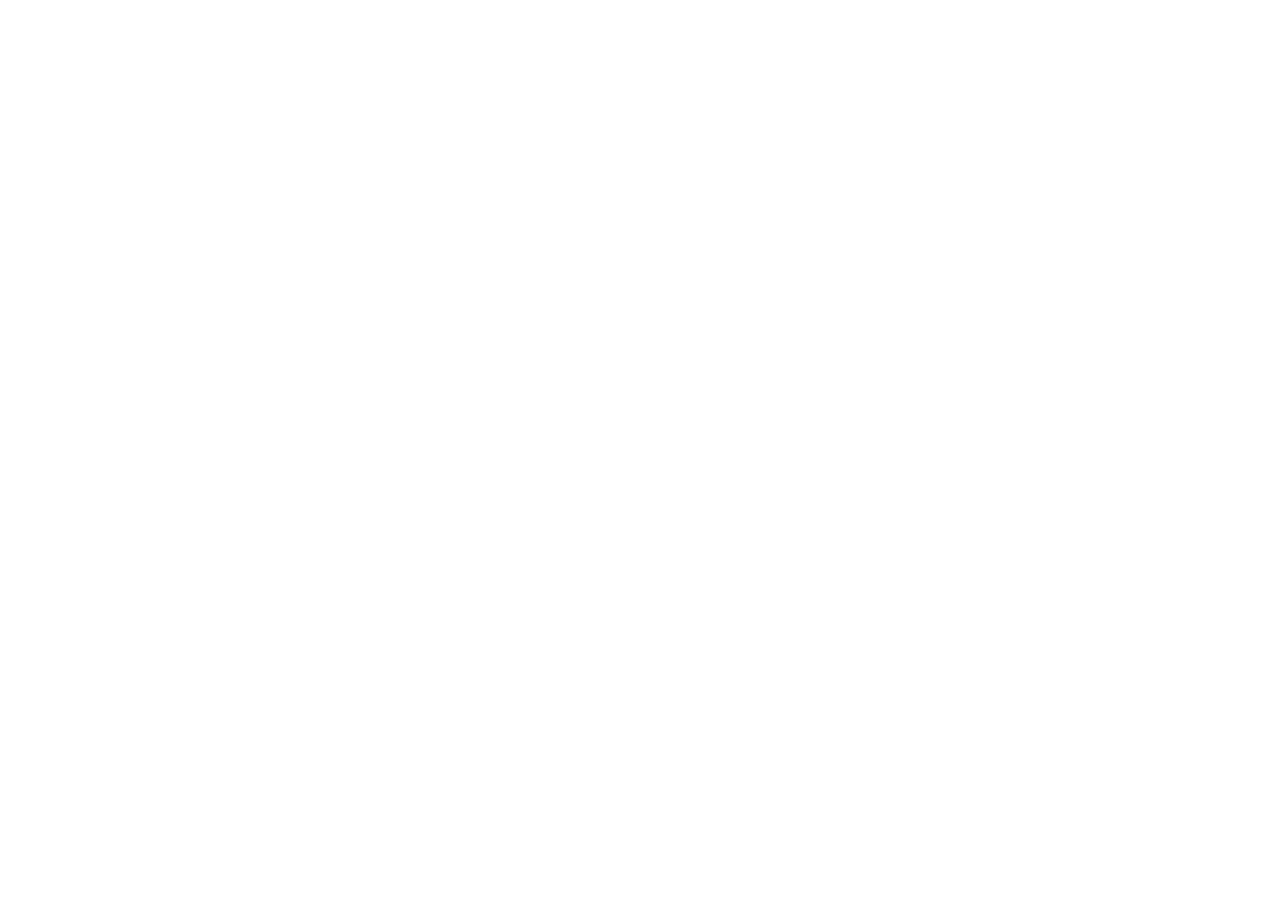
==== index.html @ 31092b4f "Initial commit" ====
<!DOCTYPE html>
<html lang="en">
<head>
        <meta charset="UTF-8">
        <meta name="viewport" content="width=device-width, initial-scale=1.0">
        <title>Etch a Sketch</title>
        <link rel="stylesheet" href="style.css">
        <script src="script.js" defer></script>
</head>
<body>

</body>
</html>
---- style.css ----
/*
Josh's Custom CSS Reset
https://www.joshwcomeau.com/css/custom-css-reset/
*/
*, *::before, *::after {
        box-sizing: border-box;
}
* {
        margin: 0;
}
body {
        line-height: 1.5;
        -webkit-font-smoothing: antialiased;
}
img, picture, video, canvas, svg {
        display: block;
        max-width: 100%;
}
input, button, textarea, select {
        font: inherit;
}
p, h1, h2, h3, h4, h5, h6 {
        overflow-wrap: break-word;
}
#root, #__next {
        isolation: isolate;
}

/* END CSS RESET */
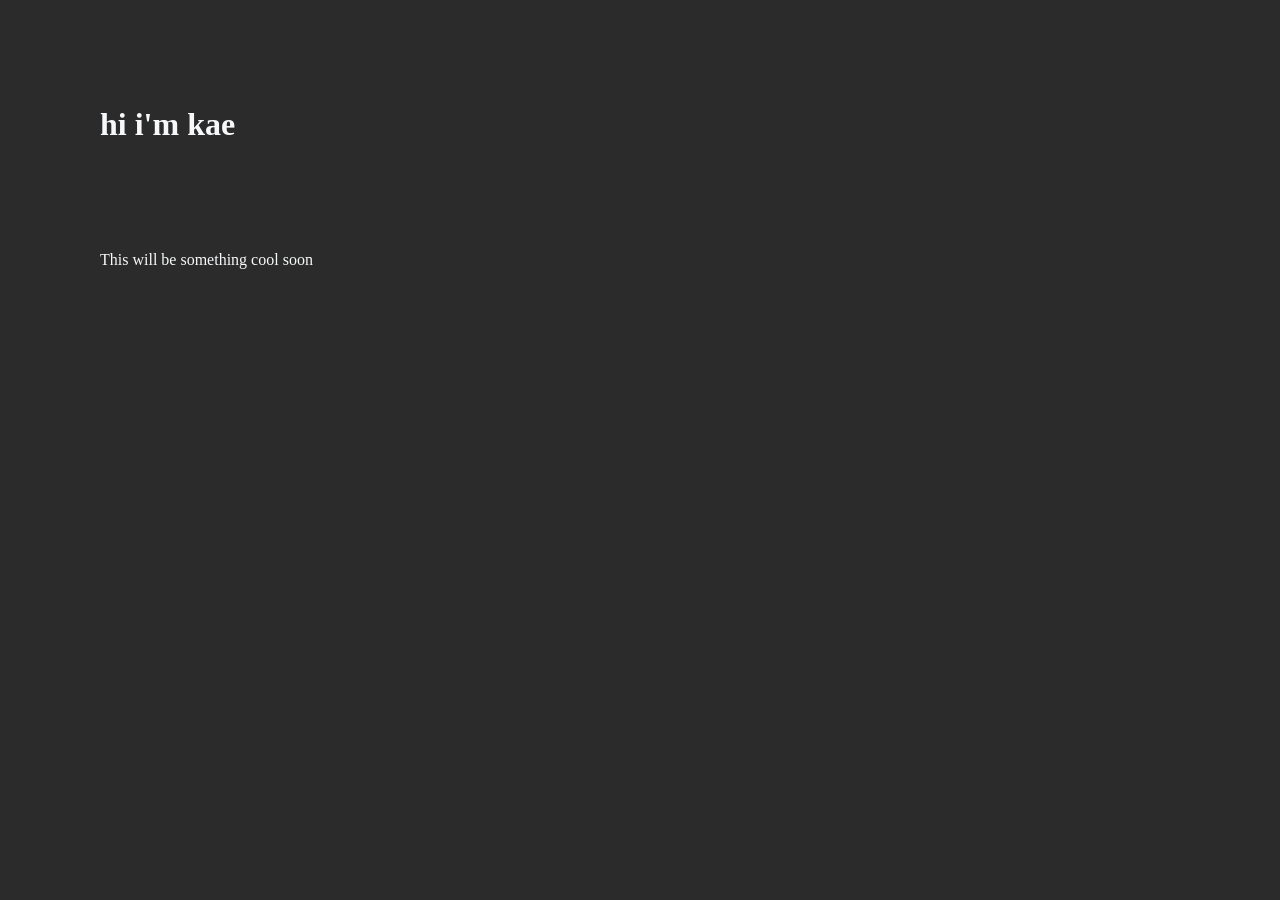
==== commit de505578: "first name" ====
--- a/index.html
+++ b/index.html
@@ -3,11 +3,12 @@
 <head>
         <meta charset="UTF-8">
         <meta name="viewport" content="width=device-width, initial-scale=1.0">
-        <title>Etch a Sketch</title>
+        <title>Hi!</title>
         <link rel="stylesheet" href="style.css">
         <script src="script.js" defer></script>
 </head>
 <body>
-
+	<h1 class="nametag">hi i'm kae</h1>
+	<p class="description">This will be something cool soon</p>
 </body>
-</html>+</html>
--- a/style.css
+++ b/style.css
@@ -26,4 +26,19 @@
         isolation: isolate;
 }
 
-/* END CSS RESET */+/* END CSS RESET */
+
+body {
+	background-color: #2b2b2b;
+}
+
+
+.nametag {
+	color: #f7f8f9;
+	padding: 100px;
+}
+
+.description {
+	color: #f7f8f9;
+	padding-left: 100px;
+}
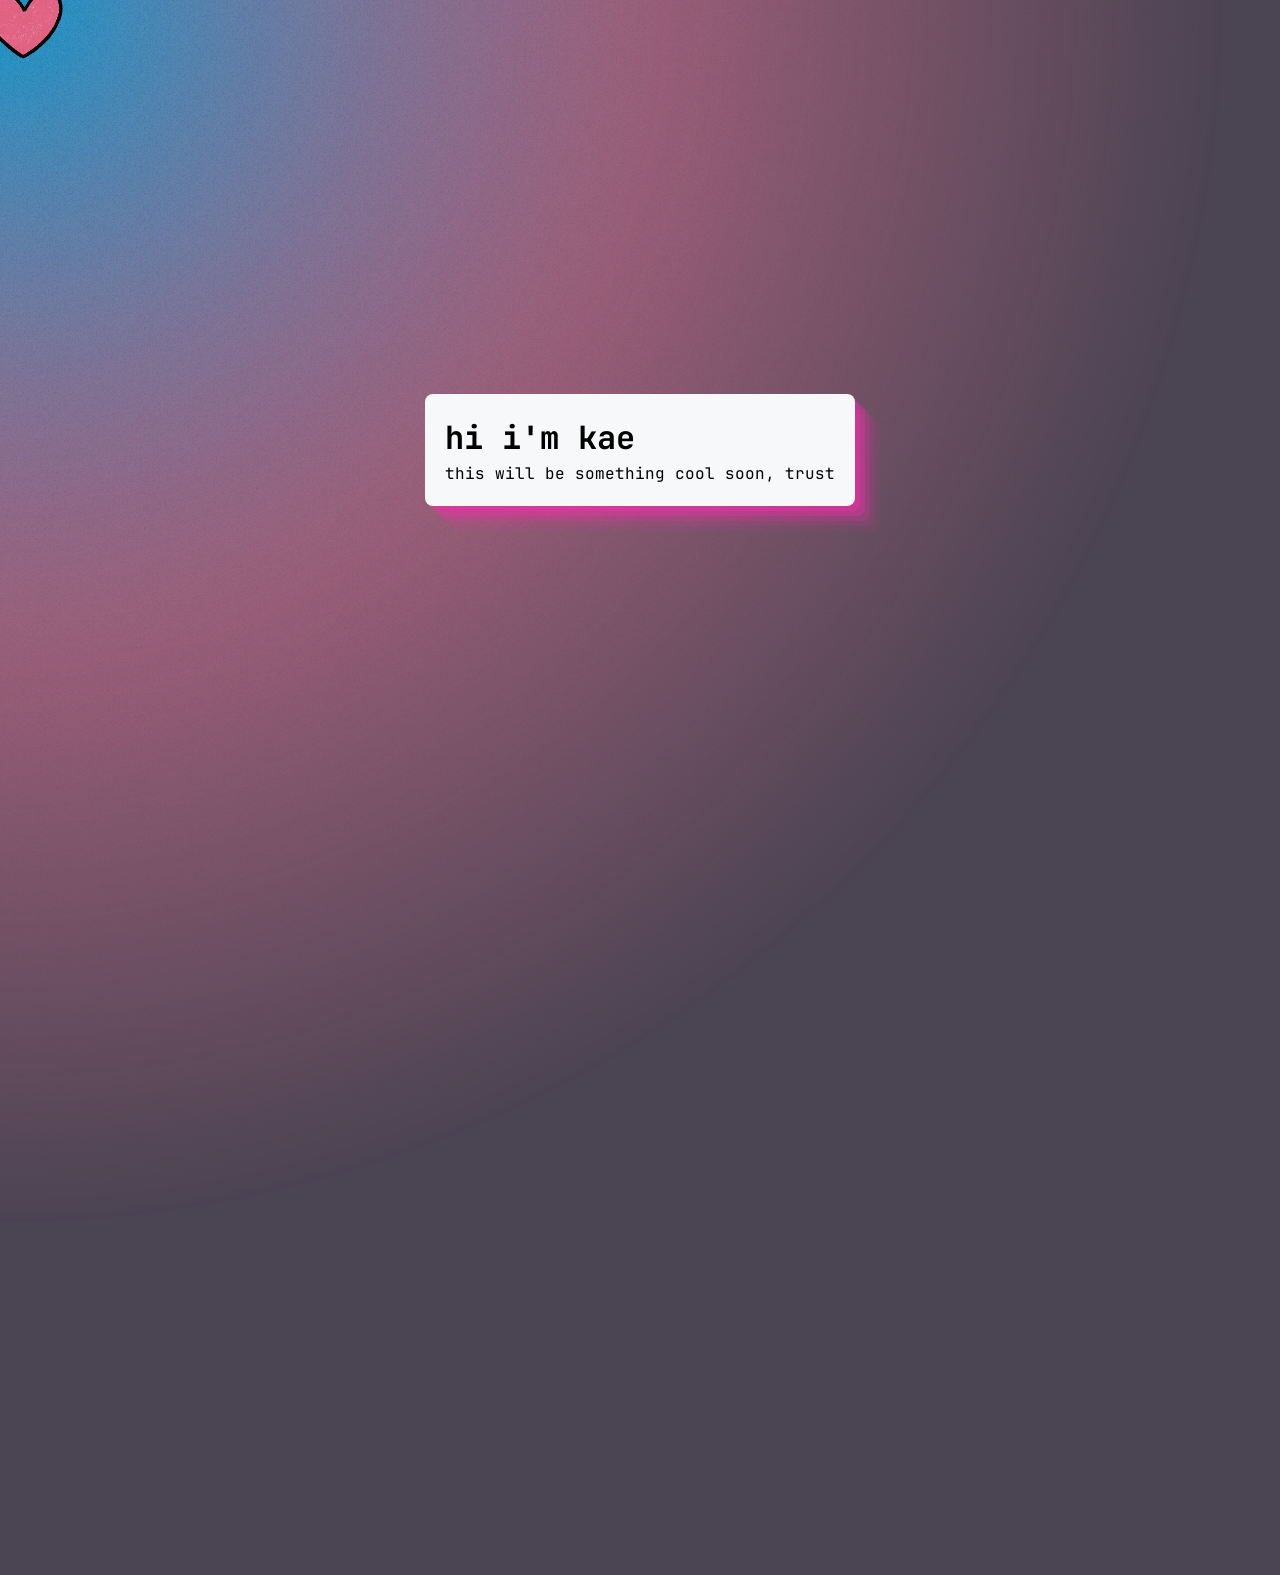
==== commit 64025e9d: "add base" ====
--- a/index.html
+++ b/index.html
@@ -1,14 +1,24 @@
 <!DOCTYPE html>
 <html lang="en">
+
 <head>
-        <meta charset="UTF-8">
-        <meta name="viewport" content="width=device-width, initial-scale=1.0">
-        <title>Hi!</title>
-        <link rel="stylesheet" href="style.css">
-        <script src="script.js" defer></script>
+	<meta charset="UTF-8">
+	<meta name="viewport" content="width=device-width, initial-scale=1.0">
+	<title>Hi!</title>
+	<link rel="stylesheet" href="style.css">
+	<script src="script.js" defer></script>
 </head>
+
 <body>
-	<h1 class="nametag">hi i'm kae</h1>
-	<p class="description">This will be something cool soon</p>
+	<div id="cursor"><img src="./resources/images/heart-cursor.png" width="80"
+		height = "80"></div>
+	<div id="glow"></div>
+	<div class="content">
+		<div class="main_text">
+			<h1 class="nametag">hi i'm kae</h1>
+			<p class="description">this will be something cool soon, trust</p>
+		</div>
+	</div>
 </body>
+
 </html>
--- a/style.css
+++ b/style.css
@@ -2,43 +2,103 @@
 Josh's Custom CSS Reset
 https://www.joshwcomeau.com/css/custom-css-reset/
 */
-*, *::before, *::after {
-        box-sizing: border-box;
+*,
+*::before,
+*::after {
+	box-sizing: border-box;
 }
+
 * {
-        margin: 0;
+	margin: 0;
+	/* border: 1px solid red; */
 }
+
 body {
-        line-height: 1.5;
-        -webkit-font-smoothing: antialiased;
+	line-height: 1.5;
+	-webkit-font-smoothing: antialiased;
 }
-img, picture, video, canvas, svg {
-        display: block;
-        max-width: 100%;
+
+img,
+picture,
+video,
+canvas,
+svg {
+	display: block;
+	max-width: 100%;
 }
-input, button, textarea, select {
-        font: inherit;
+
+input,
+button,
+textarea,
+select {
+	font: inherit;
 }
-p, h1, h2, h3, h4, h5, h6 {
-        overflow-wrap: break-word;
+
+p,
+h1,
+h2,
+h3,
+h4,
+h5,
+h6 {
+	overflow-wrap: break-word;
 }
-#root, #__next {
-        isolation: isolate;
+
+#root,
+#__next {
+	isolation: isolate;
 }
 
 /* END CSS RESET */
 
-body {
-	background-color: #2b2b2b;
+@font-face {
+	font-family: "JetBrainsMono";
+	src: url('./resources/fonts/JetBrainsMono.ttf');
 }
 
-
-.nametag {
-	color: #f7f8f9;
-	padding: 100px;
+body {
+	font-family: JetBrainsMono;
+	background-color: #4b4453;
 }
 
-.description {
-	color: #f7f8f9;
-	padding-left: 100px;
+html,
+body,
+.content {
+	height: 100vh;
+	overflow: hidden;
+	cursor: none;
 }
+
+#cursor {
+	transform: translate(-20%, -20%);
+	position: absolute;
+	overflow: hidden;
+	max-width: 100%;
+}
+
+#glow {
+	background: url('./resources/images/hurl.png'), radial-gradient(circle at center, #0a95cc 0%, rgba(247, 121, 161, 1) 30%);
+	-webkit-mask-image: radial-gradient(circle at center, rgba(0, 0, 0, 1) 0%, rgba(0, 0, 0, 0) 55%);
+	mask-image: radial-gradient(circle at center, rgba(0, 0, 0, 1) 0%, rgba(0, 0, 0, 0) 55%);
+	width: 350vmin;
+	height: 350vmin;
+	transform: translate(-50%, -50%);
+	position: absolute;
+	border-radius: 50vw;
+	z-index: -1;
+	transition-duration: 1700ms;
+	transition-timing-function: ease-out;
+}
+
+.content {
+	display: flex;
+	align-items: center;
+	justify-content: center;
+}
+
+.main_text {
+	background-color: #f7f8f9;
+	padding: 20px;
+	border-radius: 8px;
+	box-shadow: rgba(240, 46, 170, 0.4) 5px 5px, rgba(240, 46, 170, 0.3) 10px 10px, rgba(240, 46, 170, 0.2) 15px 15px, rgba(240, 46, 170, 0.1) 20px 20px, rgba(240, 46, 170, 0.05) 25px 25px;
+}
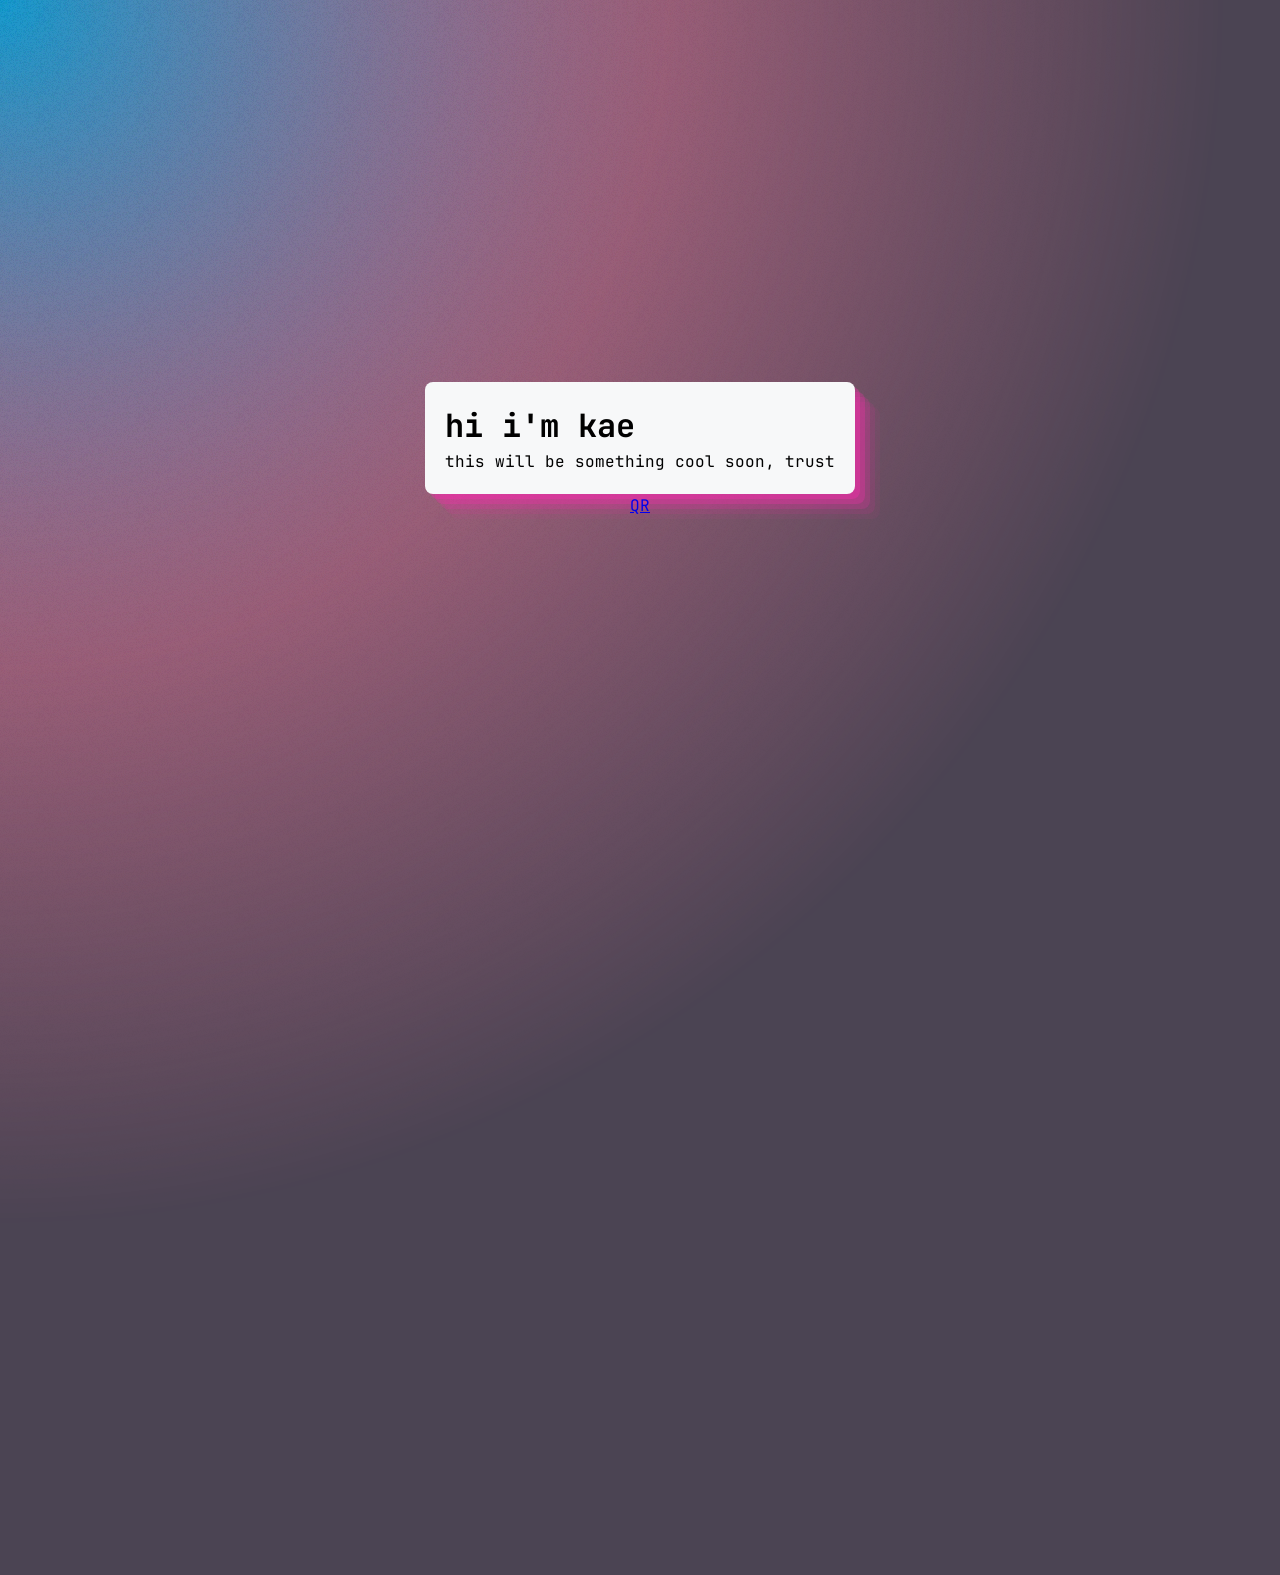
==== commit 6bd0f6e5: "basic qr setup" ====
--- a/index.html
+++ b/index.html
@@ -10,14 +10,17 @@
 </head>
 
 <body>
-	<div id="cursor"><img src="./resources/images/heart-cursor.png" width="80"
-		height = "80"></div>
+	<!-- <div id="cursor"><img src="./resources/images/heart-cursor.png" width="80" -->
+	<!-- 	height = "80"></div> -->
 	<div id="glow"></div>
 	<div class="content">
 		<div class="main_text">
 			<h1 class="nametag">hi i'm kae</h1>
 			<p class="description">this will be something cool soon, trust</p>
 		</div>
+		<div>
+			<a href="./qr.html">QR</a>
+		</div>
 	</div>
 </body>
 
--- a/style.css
+++ b/style.css
@@ -66,7 +66,8 @@
 .content {
 	height: 100vh;
 	overflow: hidden;
-	cursor: none;
+
+	/* cursor: none; */
 }
 
 #cursor {
@@ -92,6 +93,7 @@
 
 .content {
 	display: flex;
+	flex-direction: column;
 	align-items: center;
 	justify-content: center;
 }
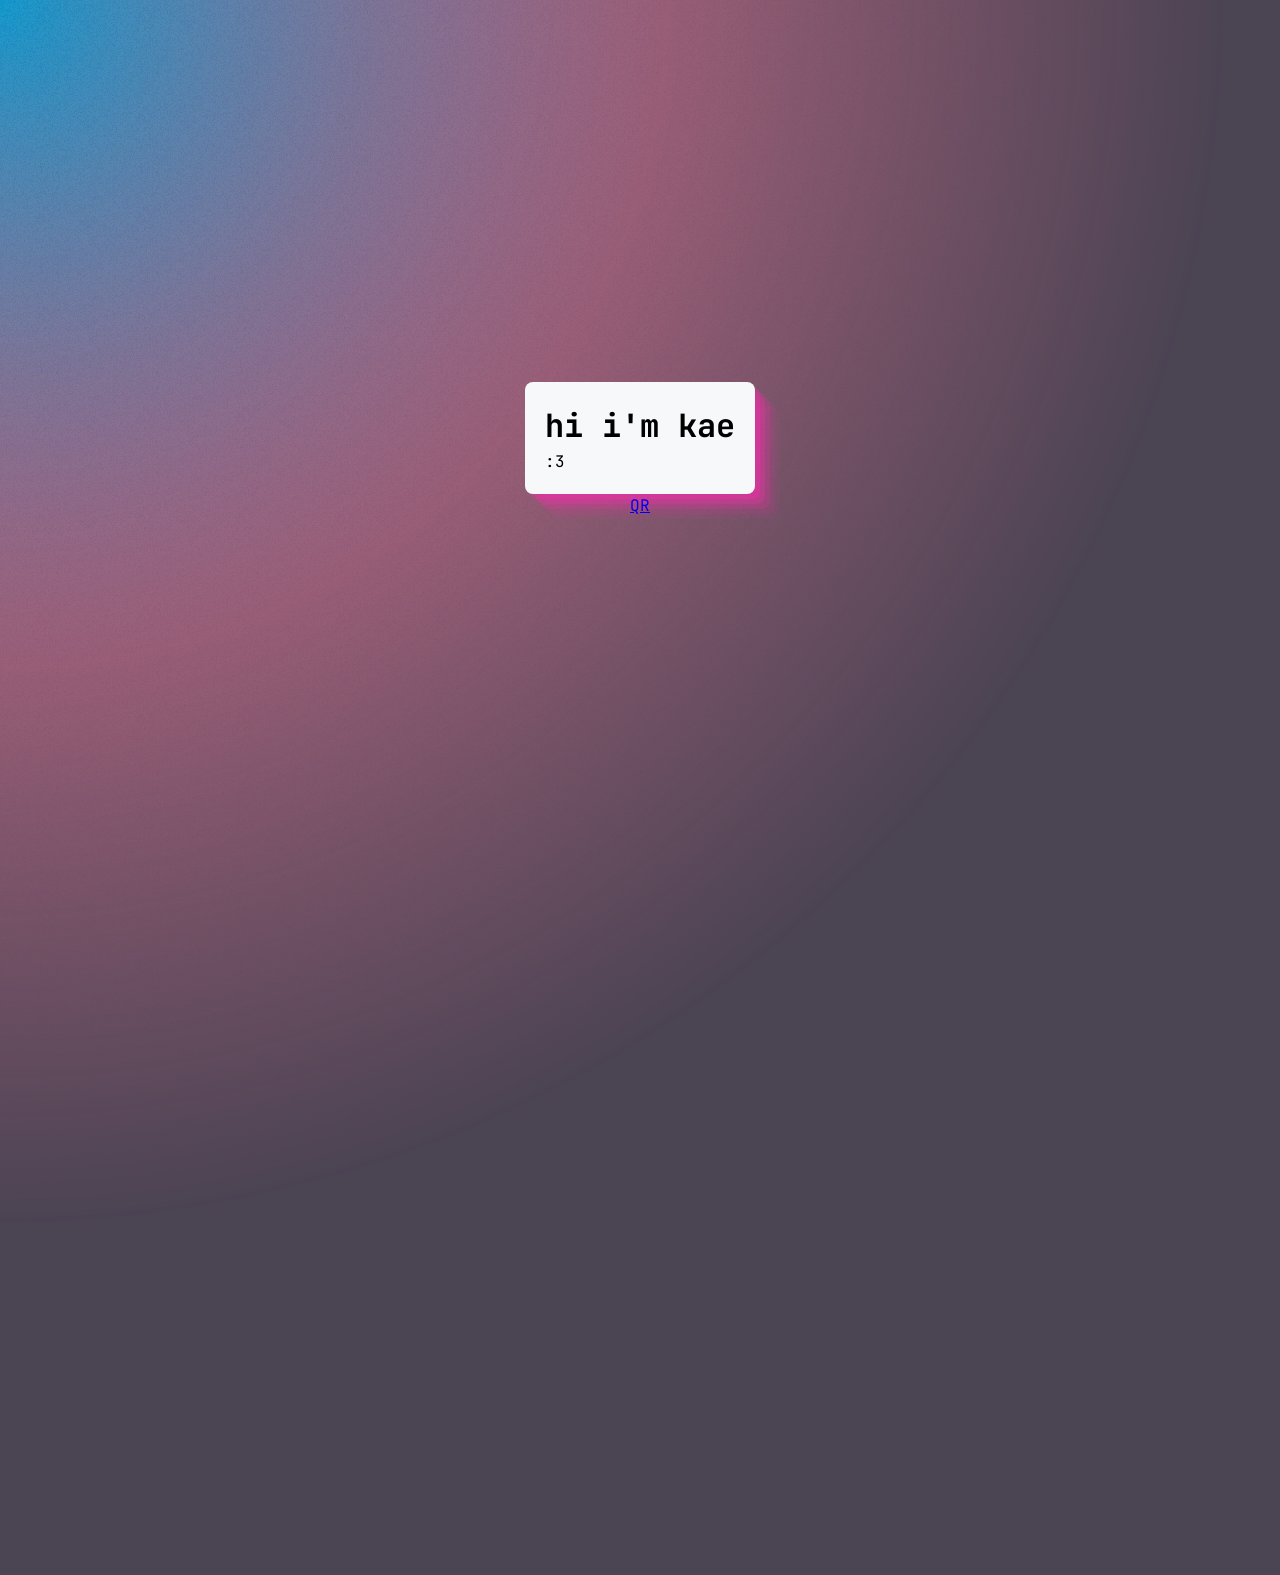
==== commit e86b3f3e: "move to qr folder" ====
--- a/index.html
+++ b/index.html
@@ -16,10 +16,10 @@
 	<div class="content">
 		<div class="main_text">
 			<h1 class="nametag">hi i'm kae</h1>
-			<p class="description">this will be something cool soon, trust</p>
+			<p class="description">:3</p>
 		</div>
 		<div>
-			<a href="./qr.html">QR</a>
+			<a href="./qr/index.html">QR</a>
 		</div>
 	</div>
 </body>
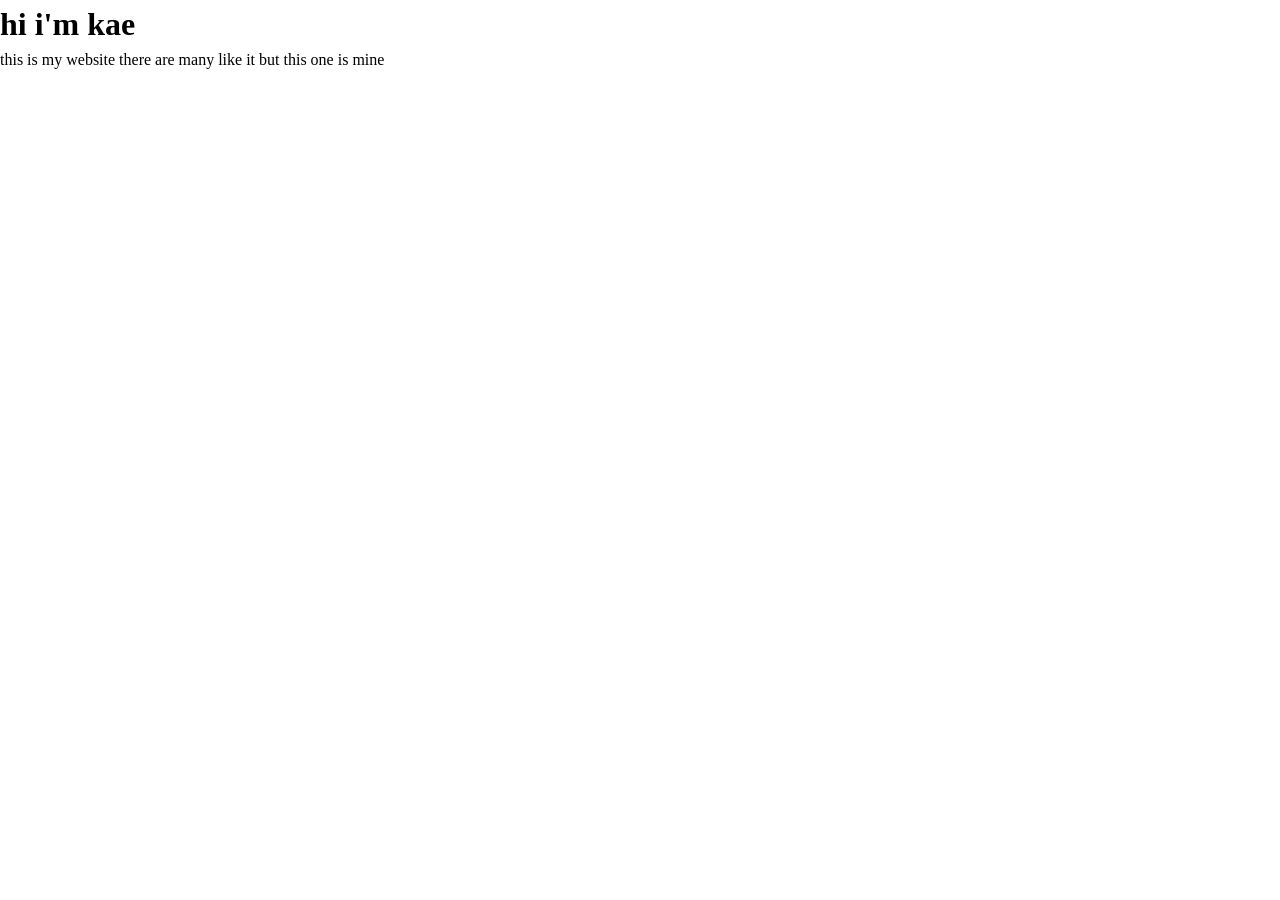
==== commit cebe3f7f: "reset" ====
--- a/index.html
+++ b/index.html
@@ -12,14 +12,11 @@
 <body>
 	<!-- <div id="cursor"><img src="./resources/images/heart-cursor.png" width="80" -->
 	<!-- 	height = "80"></div> -->
-	<div id="glow"></div>
-	<div class="content">
-		<div class="main_text">
-			<h1 class="nametag">hi i'm kae</h1>
-			<p class="description">:3</p>
-		</div>
+	<div></div>
+	<div>
 		<div>
-			<a href="./qr/index.html">QR</a>
+			<h1>hi i'm kae</h1>
+			<p>this is my website there are many like it but this one is mine</p>
 		</div>
 	</div>
 </body>
--- a/style.css
+++ b/style.css
@@ -55,52 +55,3 @@
 	font-family: "JetBrainsMono";
 	src: url('./resources/fonts/JetBrainsMono.ttf');
 }
-
-body {
-	font-family: JetBrainsMono;
-	background-color: #4b4453;
-}
-
-html,
-body,
-.content {
-	height: 100vh;
-	overflow: hidden;
-
-	/* cursor: none; */
-}
-
-#cursor {
-	transform: translate(-20%, -20%);
-	position: absolute;
-	overflow: hidden;
-	max-width: 100%;
-}
-
-#glow {
-	background: url('./resources/images/hurl.png'), radial-gradient(circle at center, #0a95cc 0%, rgba(247, 121, 161, 1) 30%);
-	-webkit-mask-image: radial-gradient(circle at center, rgba(0, 0, 0, 1) 0%, rgba(0, 0, 0, 0) 55%);
-	mask-image: radial-gradient(circle at center, rgba(0, 0, 0, 1) 0%, rgba(0, 0, 0, 0) 55%);
-	width: 350vmin;
-	height: 350vmin;
-	transform: translate(-50%, -50%);
-	position: absolute;
-	border-radius: 50vw;
-	z-index: -1;
-	transition-duration: 1700ms;
-	transition-timing-function: ease-out;
-}
-
-.content {
-	display: flex;
-	flex-direction: column;
-	align-items: center;
-	justify-content: center;
-}
-
-.main_text {
-	background-color: #f7f8f9;
-	padding: 20px;
-	border-radius: 8px;
-	box-shadow: rgba(240, 46, 170, 0.4) 5px 5px, rgba(240, 46, 170, 0.3) 10px 10px, rgba(240, 46, 170, 0.2) 15px 15px, rgba(240, 46, 170, 0.1) 20px 20px, rgba(240, 46, 170, 0.05) 25px 25px;
-}
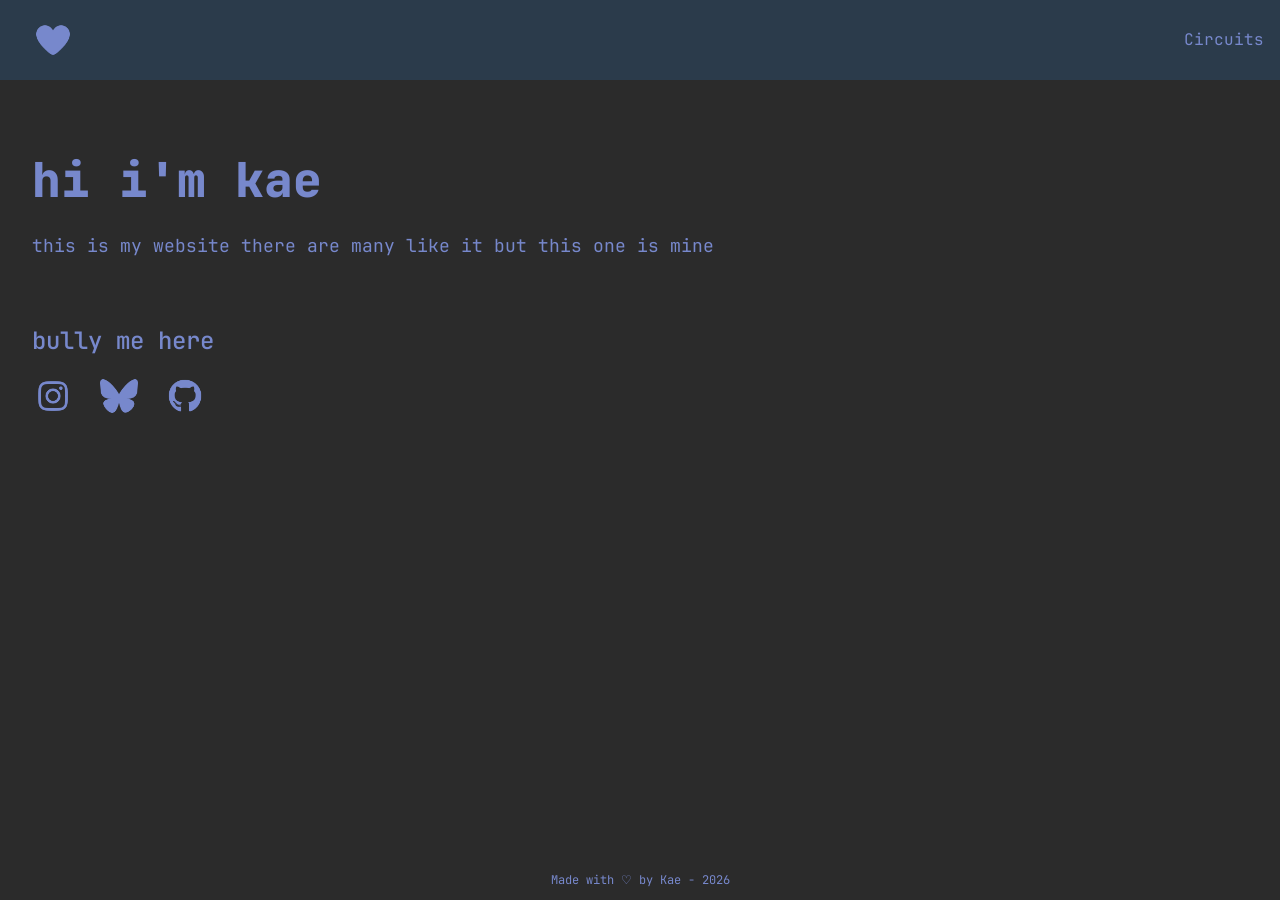
==== commit df982865: "redesign" ====
--- a/index.html
+++ b/index.html
@@ -10,15 +10,40 @@
 </head>
 
 <body>
-	<!-- <div id="cursor"><img src="./resources/images/heart-cursor.png" width="80" -->
-	<!-- 	height = "80"></div> -->
-	<div></div>
-	<div>
-		<div>
-			<h1>hi i'm kae</h1>
-			<p>this is my website there are many like it but this one is mine</p>
+	<div class="Header">
+		<a href="./index.html">
+			<img class="Header iIcon" src="./resources/images/heart.png" title="awawa" />
+		</a>
+		<div class="Menubar">
+			<a href="./circuits/index.html">Circuits</a>
 		</div>
 	</div>
+	<div class="Content">
+		<div class="Hero">
+			<h1 class="tTitle">hi i'm kae</h1>
+			<p class="tText">this is my website there are many like it but
+				this one is mine</p>
+		</div>
+		<div class="LinksContainer">
+			<h1 class="tTitle">bully me here</h1>
+			<div class="Links">
+				<a href="https://www.instagram.com/kaeryneia/">
+					<img class="iIcon" src="./resources/images/instagram.png"
+					title="inshtagwam"/>
+				</a>
+				<a href="https://bsky.app/profile/blueberrywolfe.bsky.social">
+					<img class="iIcon" src="./resources/images/bluesky.png"
+					title="dabadee dabadie"/>
+				</a>
+				<a href="https://github.com/yurugalaxy">
+					<img class="iIcon" src="./resources/images/github.png"
+					title="commitment issues"/>
+				</a>
+			</div>
+			<div class="Footer">
+				<p class="Footer tSmol">Made with ♡ by Kae - 2026</p>
+			</div>
+		</div>
 </body>
 
 </html>
--- a/style.css
+++ b/style.css
@@ -55,3 +55,90 @@
 	font-family: "JetBrainsMono";
 	src: url('./resources/fonts/JetBrainsMono.ttf');
 }
+
+body {
+	background-color: #2b2b2b;
+	font-family: "JetBrainsMono";
+}
+
+a {
+	color: #78C;
+	text-decoration: none;
+}
+
+a:hover {
+	color: #f07;
+}
+
+a:visited {
+	color: #66b;
+}
+
+a:active {
+	color: #99a;
+}
+
+.Header {
+	background-color: #2b3b4b;
+	padding: 0 1rem;
+	display: flex;
+	justify-content: space-between;
+	align-items: center;
+	gap: 24px;
+	height: 5rem;
+}
+
+.iIcon {
+	height: 42px;
+}
+
+.Content {
+	display: flex;
+	flex-direction: column;
+	gap: 4rem;
+	color: #78c;
+	padding-top: 4rem;
+}
+
+.Hero,
+.LinksContainer {
+	padding: 0 2rem;
+	display: flex;
+	flex-direction: column;
+	align-items: flex-start;
+	gap: 1rem;
+}
+
+.Links {
+	display: flex;
+	justify-content: center;
+	gap: 24px;
+}
+
+.tTitle {
+	font-weight: 900;
+	font-size: 48px;
+}
+
+.LinksContainer .tTitle {
+	font-weight: 600;
+	font-size: 24px;
+}
+
+.tText {
+	font-size: 18px;
+}
+
+.tSmol {
+	font-size: 12px;
+}
+
+.Footer {
+	position: fixed;
+	left: 0;
+	bottom: 0;
+	width: 100%;
+	text-align: center;
+	padding-bottom: 0.7rem;
+	color: #78c;
+}
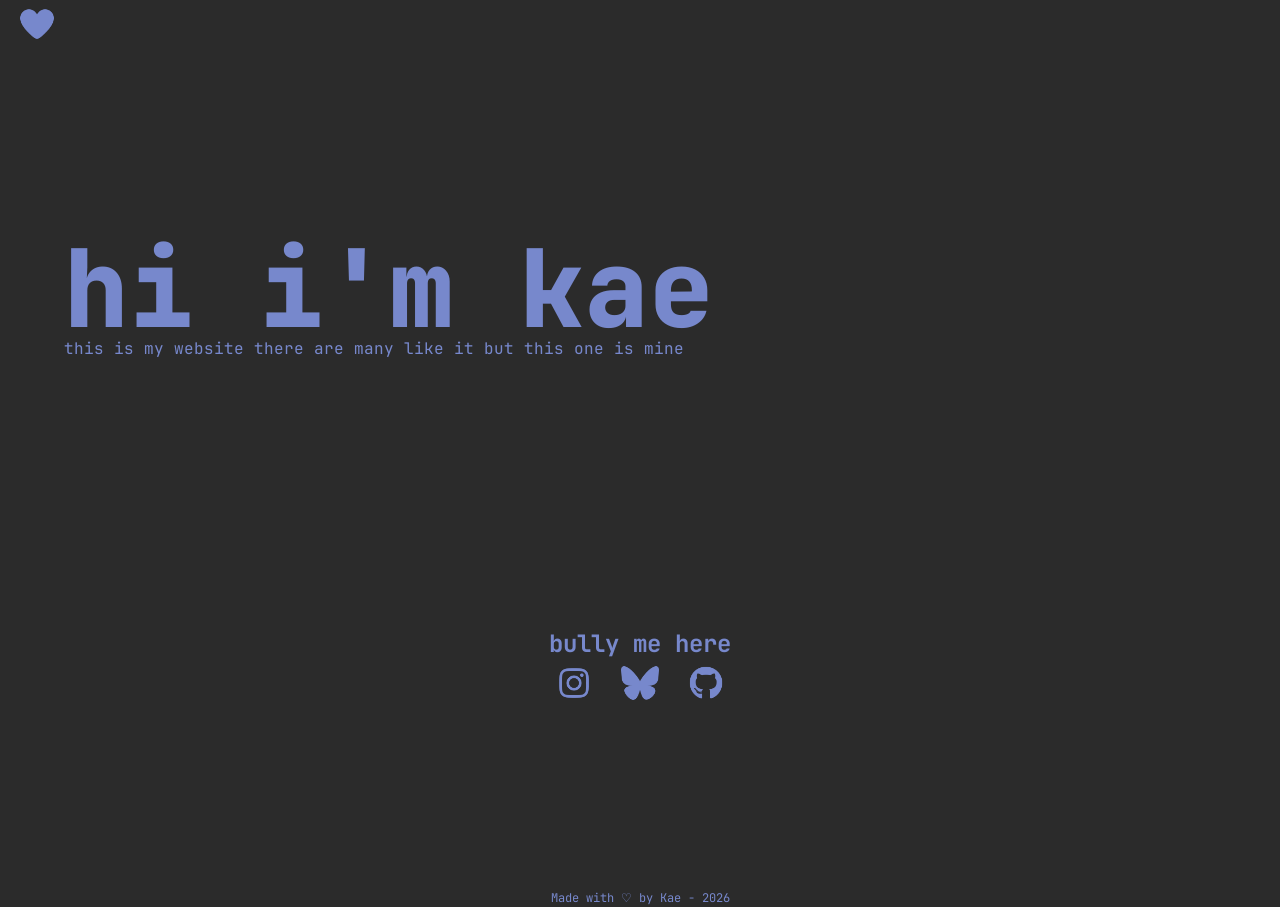
==== commit 8f61d8f9: "flexy" ====
--- a/index.html
+++ b/index.html
@@ -10,40 +10,68 @@
 </head>
 
 <body>
-	<div class="Header">
+	<div id="Header">
 		<a href="./index.html">
 			<img class="Header iIcon" src="./resources/images/heart.png" title="awawa" />
 		</a>
 		<div class="Menubar">
-			<a href="./circuits/index.html">Circuits</a>
+			<!-- <a href="./circuits/index.html">Circuits</a> -->
 		</div>
 	</div>
-	<div class="Content">
+	<div id="Content">
 		<div class="Hero">
-			<h1 class="tTitle">hi i'm kae</h1>
-			<p class="tText">this is my website there are many like it but
-				this one is mine</p>
+			<h1>hi i'm kae</h1>
+			this is my website there are many like it but
+			this one is mine
 		</div>
-		<div class="LinksContainer">
-			<h1 class="tTitle">bully me here</h1>
+		<div class="About">
+			<h2>bully me here</h2>
 			<div class="Links">
 				<a href="https://www.instagram.com/kaeryneia/">
-					<img class="iIcon" src="./resources/images/instagram.png"
-					title="inshtagwam"/>
+					<img class="iIcon" src="./resources/images/instagram.png" title="inshtagwam" />
 				</a>
 				<a href="https://bsky.app/profile/blueberrywolfe.bsky.social">
-					<img class="iIcon" src="./resources/images/bluesky.png"
-					title="dabadee dabadie"/>
+					<img class="iIcon" src="./resources/images/bluesky.png" title="dabadee dabadie" />
 				</a>
 				<a href="https://github.com/yurugalaxy">
-					<img class="iIcon" src="./resources/images/github.png"
-					title="commitment issues"/>
+					<img class="iIcon" src="./resources/images/github.png" title="commitment issues" />
 				</a>
 			</div>
-			<div class="Footer">
-				<p class="Footer tSmol">Made with ♡ by Kae - 2026</p>
-			</div>
 		</div>
+		<div id="Footer">
+			Made with ♡ by Kae - 2026
+		</div>
+		<!-- <div class="Header"> -->
+		<!-- 	<a href="./index.html"> -->
+		<!-- 		<img class="Header iIcon" src="./resources/images/heart.png" title="awawa" /> -->
+		<!-- 	</a> -->
+		<!-- 	<div class="Menubar"> -->
+		<!-- 		<a href="./circuits/index.html">Circuits</a> -->
+		<!-- 	</div> -->
+		<!-- </div> -->
+		<!-- <div class="Content"> -->
+		<!-- 	<div class="Hero"> -->
+		<!-- 		<h1 class="tTitle">hi i'm kae</h1> -->
+		<!-- 		<p class="tText">this is my website there are many like it but -->
+		<!-- 			this one is mine</p> -->
+		<!-- 	</div> -->
+		<!-- 	<div class="LinksContainer"> -->
+		<!-- 		<h1 class="tTitle">bully me here</h1> -->
+		<!-- 		<div class="Links"> -->
+		<!-- 			<a href="https://www.instagram.com/kaeryneia/"> -->
+		<!-- 				<img class="iIcon" src="./resources/images/instagram.png" title="inshtagwam" /> -->
+		<!-- 			</a> -->
+		<!-- 			<a href="https://bsky.app/profile/blueberrywolfe.bsky.social"> -->
+		<!-- 				<img class="iIcon" src="./resources/images/bluesky.png" title="dabadee dabadie" /> -->
+		<!-- 			</a> -->
+		<!-- 			<a href="https://github.com/yurugalaxy"> -->
+		<!-- 				<img class="iIcon" src="./resources/images/github.png" title="commitment issues" /> -->
+		<!-- 			</a> -->
+		<!-- 		</div> -->
+		<!-- 	</div> -->
+		<!-- 	<div class="Footer"> -->
+		<!-- 		<p class="Footer tSmol">Made with ♡ by Kae - 2026</p> -->
+		<!-- 	</div> -->
 </body>
 
 </html>
--- a/style.css
+++ b/style.css
@@ -49,7 +49,6 @@
 	isolation: isolate;
 }
 
-/* END CSS RESET */
 
 @font-face {
 	font-family: "JetBrainsMono";
@@ -57,8 +56,9 @@
 }
 
 body {
+	font-family: "JetBrainsMono";
 	background-color: #2b2b2b;
-	font-family: "JetBrainsMono";
+	color: #78c;
 }
 
 a {
@@ -78,35 +78,59 @@
 	color: #99a;
 }
 
-.Header {
-	background-color: #2b3b4b;
+h1 {
+	font-size: 108px;
+	font-weight: 900;
+	line-height: 0.9em;
+}
+
+h2 {
+	font-size: 24px;
+}
+
+img {
+	height: 42px;
+}
+
+#Header {
 	padding: 0 1rem;
 	display: flex;
 	justify-content: space-between;
 	align-items: center;
 	gap: 24px;
-	height: 5rem;
-}
-
-.iIcon {
-	height: 42px;
-}
-
-.Content {
+	height: 3rem;
+}
+
+#Content {
 	display: flex;
-	flex-direction: column;
-	gap: 4rem;
-	color: #78c;
-	padding-top: 4rem;
-}
-
-.Hero,
-.LinksContainer {
-	padding: 0 2rem;
-	display: flex;
-	flex-direction: column;
-	align-items: flex-start;
-	gap: 1rem;
+	flex-direction:column;
+	justify-content: space-between;
+	height: 95vh;
+	gap: 24px;
+	padding-top: 15%;
+	padding-left: 4rem;
+	padding-right: 4rem;
+}
+
+#Content div {
+	height: 200px;
+}
+
+.Hero {
+	margin-bottom: 124px;
+}
+
+.About {
+	text-align: center;
+}
+
+#Footer {
+	width: 100%;
+	text-align: center;
+	/* padding-bottom: 0.7em; */
+	max-height: 1.2em;
+	align-self:center;
+	font-size: 12px;
 }
 
 .Links {
@@ -115,30 +139,111 @@
 	gap: 24px;
 }
 
-.tTitle {
-	font-weight: 900;
-	font-size: 48px;
-}
-
-.LinksContainer .tTitle {
-	font-weight: 600;
-	font-size: 24px;
-}
-
-.tText {
-	font-size: 18px;
-}
-
-.tSmol {
-	font-size: 12px;
-}
-
-.Footer {
-	position: fixed;
-	left: 0;
-	bottom: 0;
-	width: 100%;
-	text-align: center;
-	padding-bottom: 0.7rem;
-	color: #78c;
-}
+/* END CSS RESET */
+/**/
+/* @font-face { */
+/* 	font-family: "JetBrainsMono"; */
+/* 	src: url('./resources/fonts/JetBrainsMono.ttf'); */
+/* } */
+/**/
+/* body { */
+/* 	background-color: #2b2b2b; */
+/* 	font-family: "JetBrainsMono"; */
+/* 	/* height: 100%; */ */
+/* } */
+/**/
+/* a { */
+/* 	color: #78C; */
+/* 	text-decoration: none; */
+/* } */
+/**/
+/* a:hover { */
+/* 	color: #f07; */
+/* } */
+/**/
+/* a:visited { */
+/* 	color: #66b; */
+/* } */
+/**/
+/* a:active { */
+/* 	color: #99a; */
+/* } */
+/**/
+/* .Header { */
+/* 	background-color: #2b3b4b; */
+/* 	padding: 0 1rem; */
+/* 	display: flex; */
+/* 	justify-content: space-between; */
+/* 	align-items: center; */
+/* 	gap: 24px; */
+/* 	height: 3rem; */
+/* } */
+/**/
+/* .iIcon { */
+/* 	height: 42px; */
+/* } */
+/**/
+/* .Content { */
+/* 	display: flex; */
+/* 	flex-direction: column; */
+/* 	justify-content: space-evenly; */
+/* 	align-items: flex-start; */
+/* 	/* gap: 10rem; */ */
+/* 	color: #78c; */
+/* 	padding-top: 4rem; */
+/* } */
+/**/
+/* .Hero, .LinksContainer { */
+/* 	height: 40vh; */
+/* 	flex-shrink: 1; */
+/* } */
+/**/
+/* /* .Hero, */ */
+/* /* .LinksContainer { */ */
+/* /* 	padding: 0 2rem; */ */
+/* /* 	display: flex; */ */
+/* /* 	flex-direction: column; */ */
+/* /* 	align-items: flex-start; */ */
+/* /* 	gap: 4rem; */ */
+/* /* } */ */
+/**/
+/* /* .LinksContainer { */ */
+/* /* 	gap: 2rem; */ */
+/* /* } */ */
+/**/
+/* .Links { */
+/* 	display: flex; */
+/* 	justify-content: center; */
+/* 	gap: 24px; */
+/* } */
+/**/
+/* .tTitle { */
+/* 	font-weight: 900; */
+/* 	font-size: 108px; */
+/* 	line-height: 0.9em; */
+/* } */
+/**/
+/* .LinksContainer .tTitle { */
+/* 	font-weight: 400; */
+/* 	font-size: 24px; */
+/* } */
+/**/
+/* .tText { */
+/* 	font-size: 18px; */
+/* } */
+/**/
+/* .tSmol { */
+/* 	font-size: 12px; */
+/* } */
+/**/
+/* .Footer { */
+/* 	/* position: fixed; */ */
+/* 	/* left: 0; */ */
+/* 	/* bottom: 0; */ */
+/* 	/* width: 100%; */ */
+/* 	/* text-align: center; */ */
+/* 	/* padding-bottom: 0.7em; */ */
+/* 	color: #78c; */
+/* 	max-height: 1.2em; */
+/* 	align-self:center; */
+/* } */
